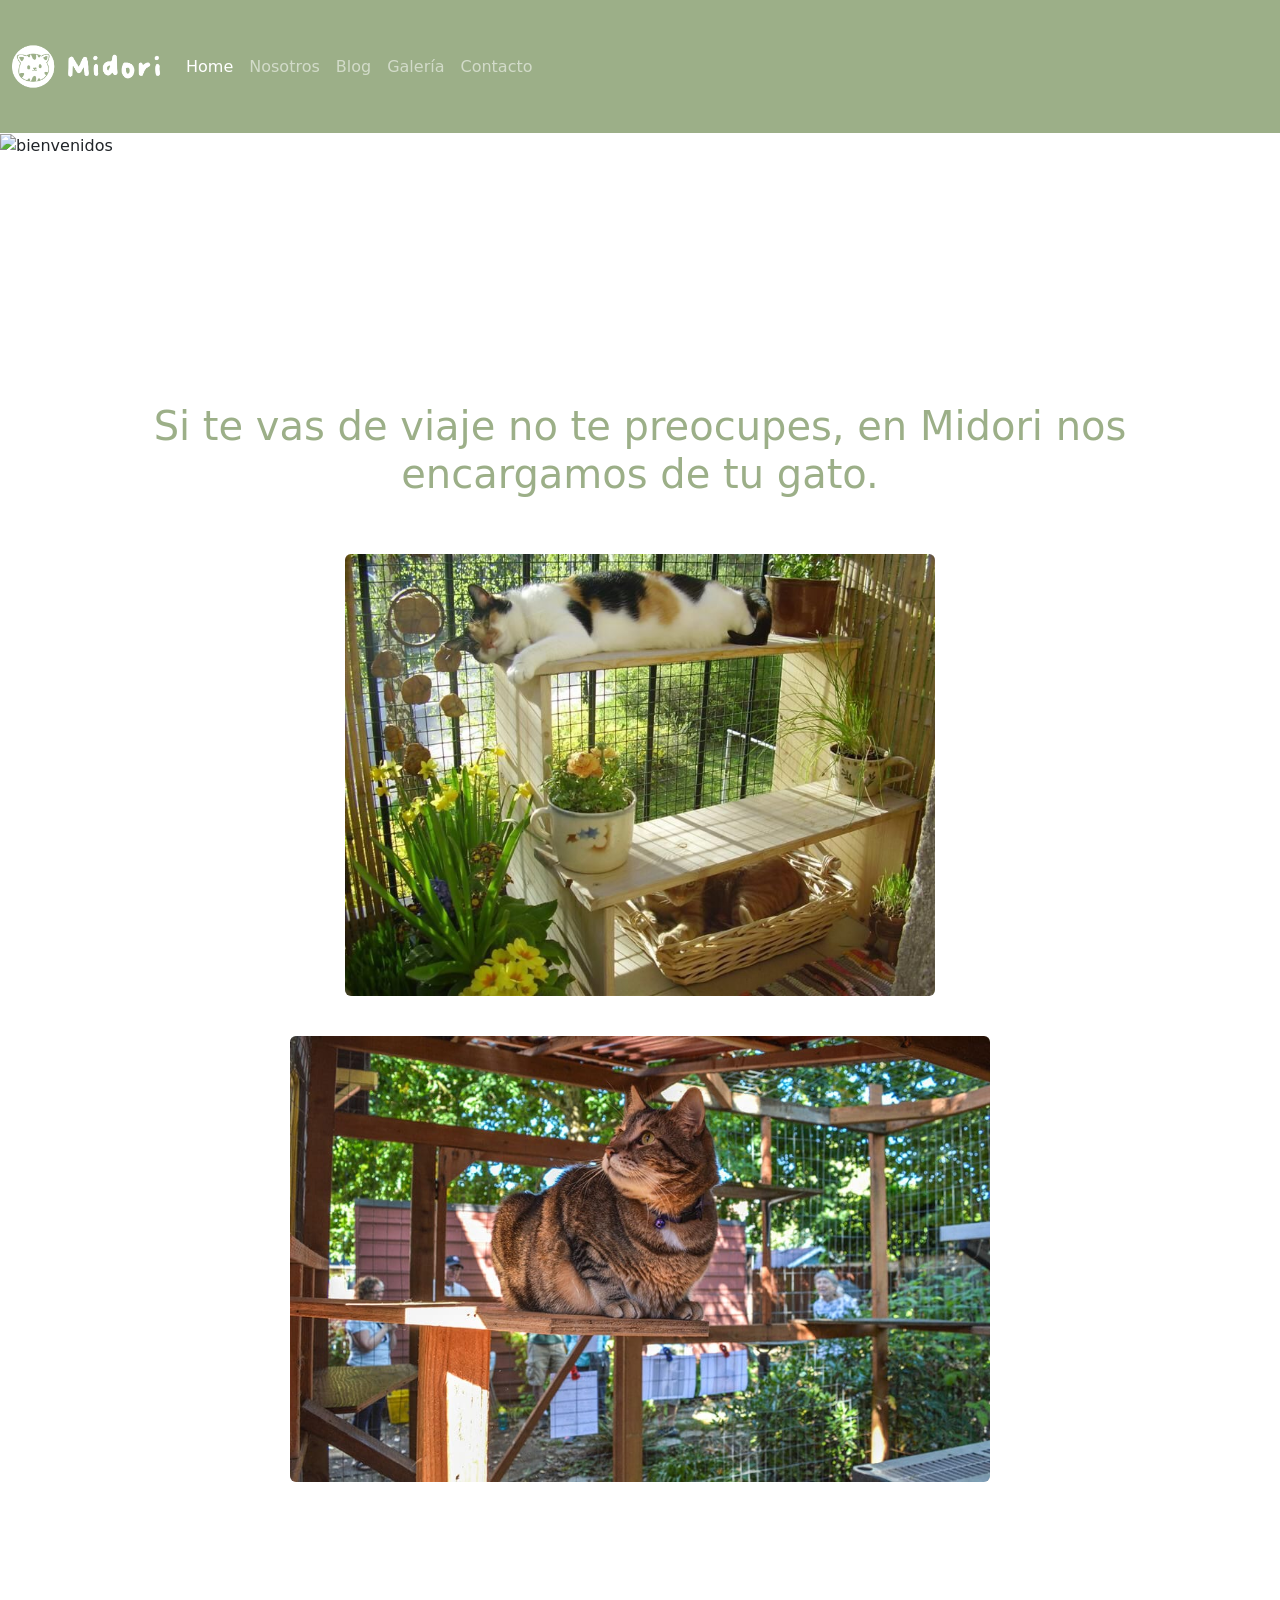
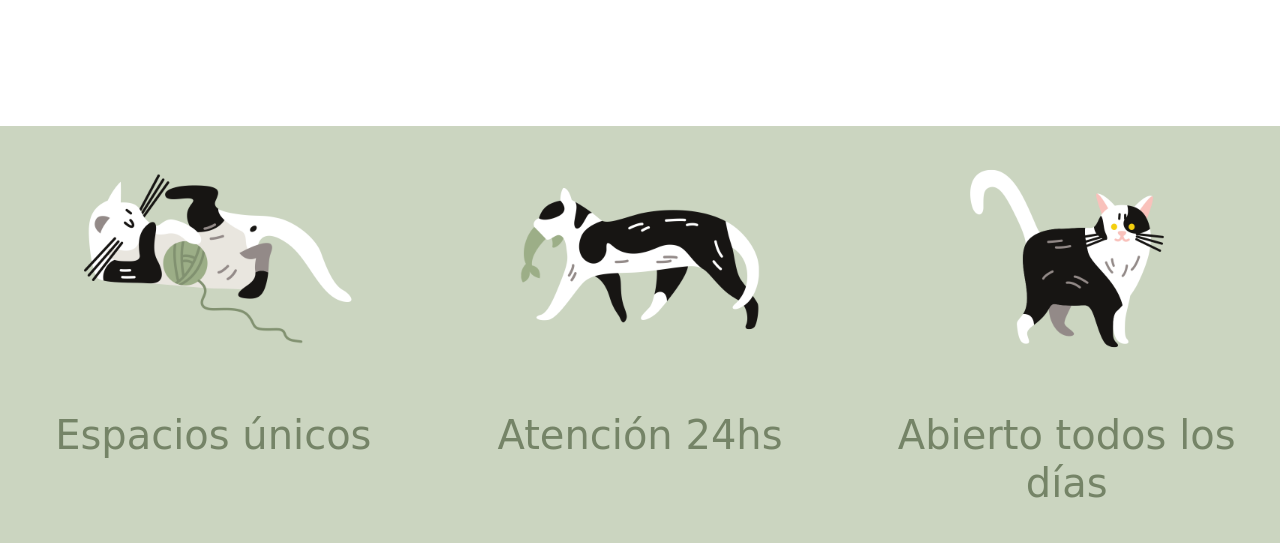
==== index.html @ fcb862b4 "Segunda Pre Entrega Coderhouse" ====
<!DOCTYPE html>
<html lang="en">
<head>
    <meta charset="UTF-8">
    <meta name="viewport" content="width=device-width, initial-scale=1.0">
    <link href="https://cdn.jsdelivr.net/npm/bootstrap@5.3.1/dist/css/bootstrap.min.css" rel="stylesheet" integrity="sha384-4bw+/aepP/YC94hEpVNVgiZdgIC5+VKNBQNGCHeKRQN+PtmoHDEXuppvnDJzQIu9" crossorigin="anonymous">
    <link rel="shortcut icon" href="./Fotos/logo.png" type="image/x-icon">
    <link rel="stylesheet" href="./css/estilos.css">
    <title>Inicio - Midori Cat Hotel</title>
</head>
<body>
    <header>
        <nav class="navbar navbar-expand-sm navbar-dark" style="background-color: #9caf88;">
            <div class="container-fluid">
              <a class="navbar-brand" href="#"><img class="logo" src="./Fotos/logonombre.png" alt="logonombre" style="width:150px;"></a>
              <div class="collapse navbar-collapse" id="navbarSupportedContent">
                <ul class="navbar-nav me-auto mb-2 mb-lg-0">
                  <li class="nav-item">
                    <a class="nav-link active" aria-current="page" href="#">Home</a>
                  </li>
                  <li class="nav-item">
                    <a class="nav-link" href="./pages/about.html">Nosotros</a>
                  </li>
                  <li class="nav-item">
                    <a class="nav-link" href="./pages/blog.html">Blog</a>
                  </li>
                  <li class="nav-item">
                    <a class="nav-link" href="./pages/galeria.html">Galería</a>
                  </li>
                  <li class="nav-item">
                    <a class="nav-link" href="./pages/contacto.html">Contacto</a>
                  </li>
                </ul>               
              </div>
            </div>
          </nav>
          <img class="img-fluid" src="./Fotos/welcome2.png" alt="bienvenidos">
    </header>

    <br>

    <main id="main">
        <div class="container-inicio"> 
            <div class="row">
                <div class="col">
                    <h1><p style="color: #9caf88;">Si te vas de viaje no te preocupes, en Midori nos encargamos de tu gato.</p></h1>
                </div>
            </div>
            <div class="row">
                <div class="col">
                    <img src="./Fotos/about3.jpg" class="rounded" style="width:590px;">
                </div>
                <div class="col">
                    <img src="./Fotos/about1.jpg" class="rounded" style="width:700px;">
                </div>
            </div>
        </div>

        <br>

        <div class="container-fluid" class="container-gatos" style="background-color: #cbd5c0;">
            <div class="row">
                <div class="col">
                    <img class="img-destacado" src="./Fotos/img1.png" style="width:300px;">
                </div>
                <div class="col">
                    <img class="img-destacado" src="./Fotos/img2.png" style="width:300px;">
                </div>
                <div class="col">
                    <img class="img-destacado" src="./Fotos/img3.png" style="width:300px;">
                </div>
            </div>
            <div class="row">
                <div class="col">
                    <h1><p class="destacado">Espacios únicos</p></h1>
                </div>
                <div class="col">
                    <h1><p class="destacado">Atención 24hs</p></h1>
                </div>
                <div class="col">
                    <h1><p class="destacado">Abierto todos los días</p></h1>
                </div>
            </div>
        </div>
    </main>
    <footer>

    </footer>
</body>
</html>
---- css/estilos.css ----
*{
    margin:0;
    padding: 0;
    box-sizing: border-box;
}
body{
    background-color: #ffffff;
}
.container-inicio{
    width: 80%;
	margin: 200px auto;
    display: grid;
    text-align: center;
}
.container-gatos{
    display: flex;
    gap: 50px;
}
.col{
    padding: 20px;
    align-items: center;
}
.destacado{
    text-align: center;
    color: #758467;
}
.card {
	border-radius: 10px;
    min-width: 500px;
	min-height: 500px;
	padding: 100px;
    margin-top:100px;
	position: relative;
	overflow: hidden;
	background-size: cover;
	background-position: center center;

	
}
.contenedor-galeria {
	width: 90%;
	max-width: 1200px;
	margin: auto;
	padding: 40px 0;
}
.img-destacado{
    display: block;
    margin-left: auto;
    margin-right: auto;
}

input[type=text], select, textarea {
    width: 100%;
    padding: 12px;
    border: 1px solid #ccc;
    margin-top: 6px;
    margin-bottom: 16px;
    resize: vertical;
  }
  
  input[type=submit] {
    background-color: #819171;
    color: white;
    padding: 12px 20px;
    border: none;
    cursor: pointer;
  }
  
  input[type=submit]:hover {
    background-color: #cbd5c0;
  }
  
  .container {
    width: 80%;
	margin: 200px auto;
    display: grid;
    text-align: center;
    border-radius: 5px;
    background-color: #f2f2f2;
    padding: 10px;
  }
  
  .column {
    float: left;
    width: 50%;
    margin-top: 6px;
    padding: 20px;
  }
  
  .row:after {
    content: "";
    display: table;
    clear: both;
  }
  
  @media screen and (max-width: 600px) {
    .column, input[type=submit] {
      width: 100%;
      margin-top: 0;
    }
}
.txtBlog{
    text-align: left;
}
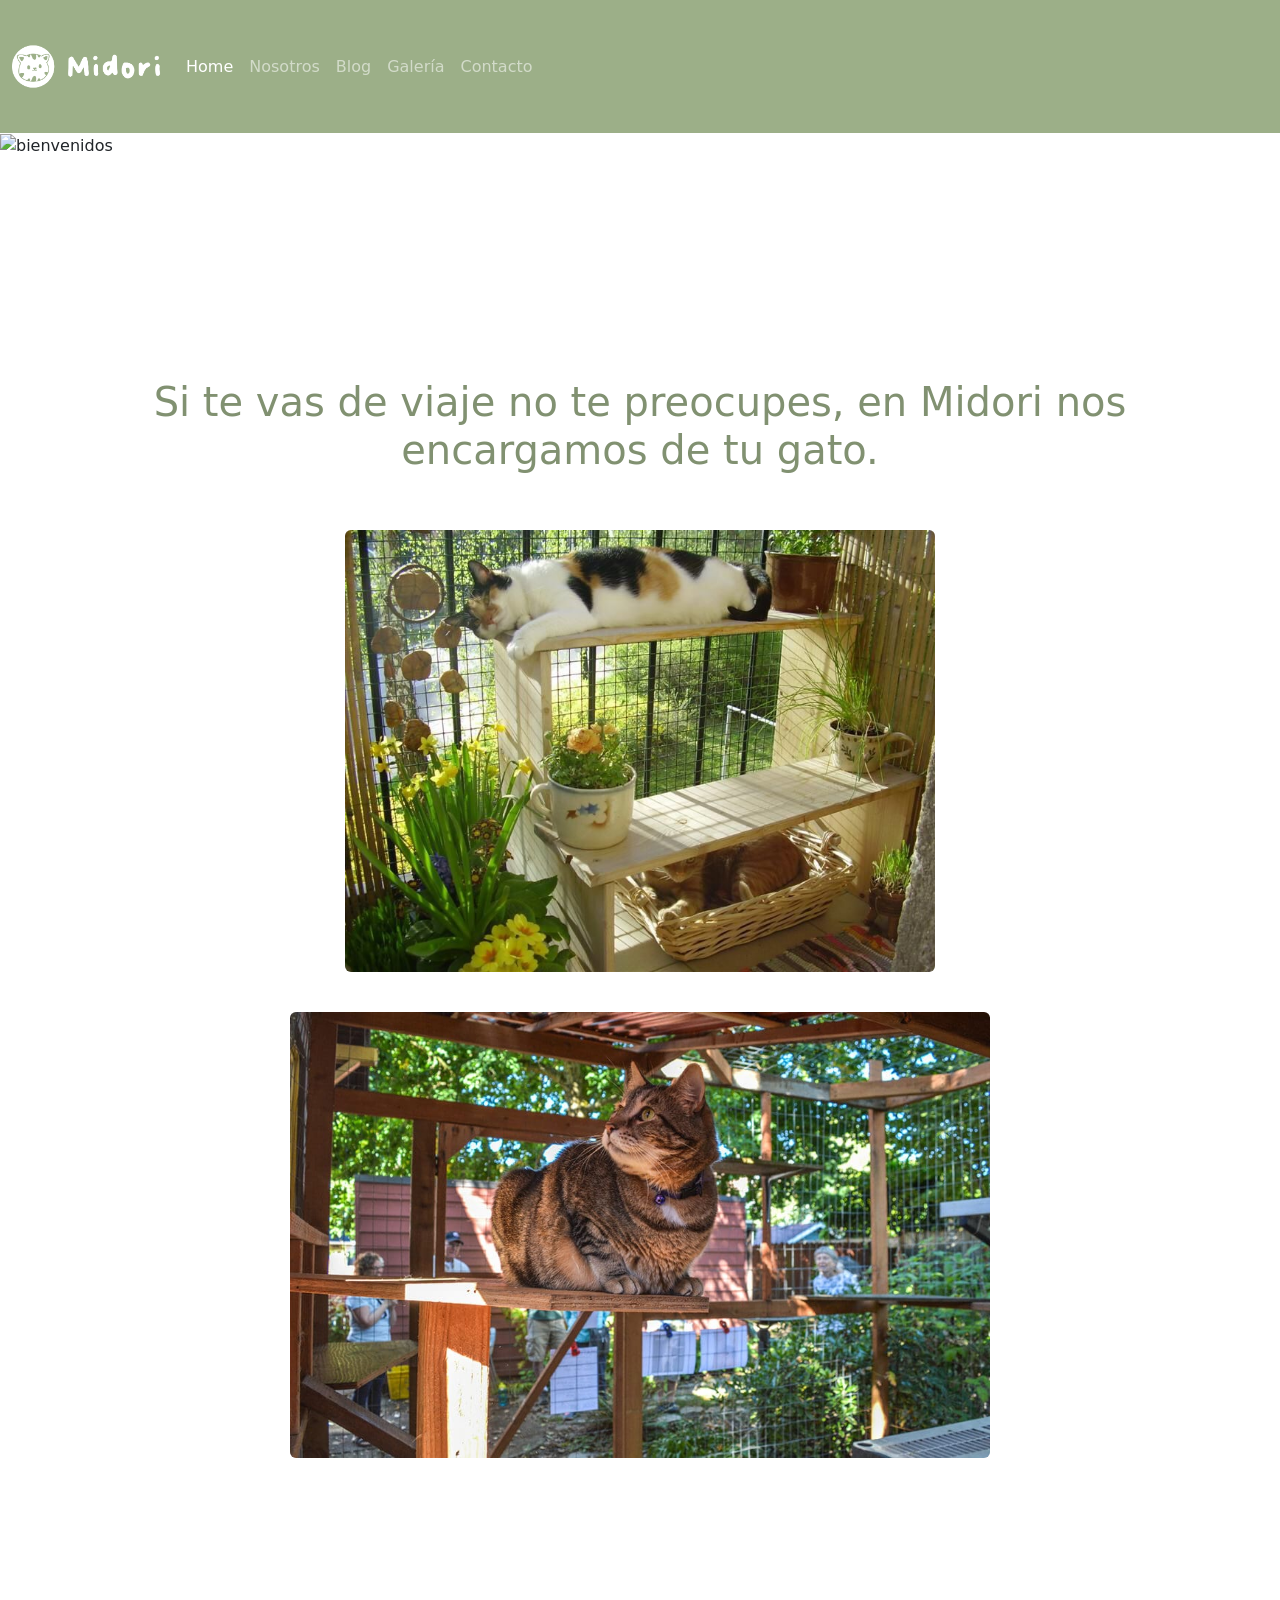
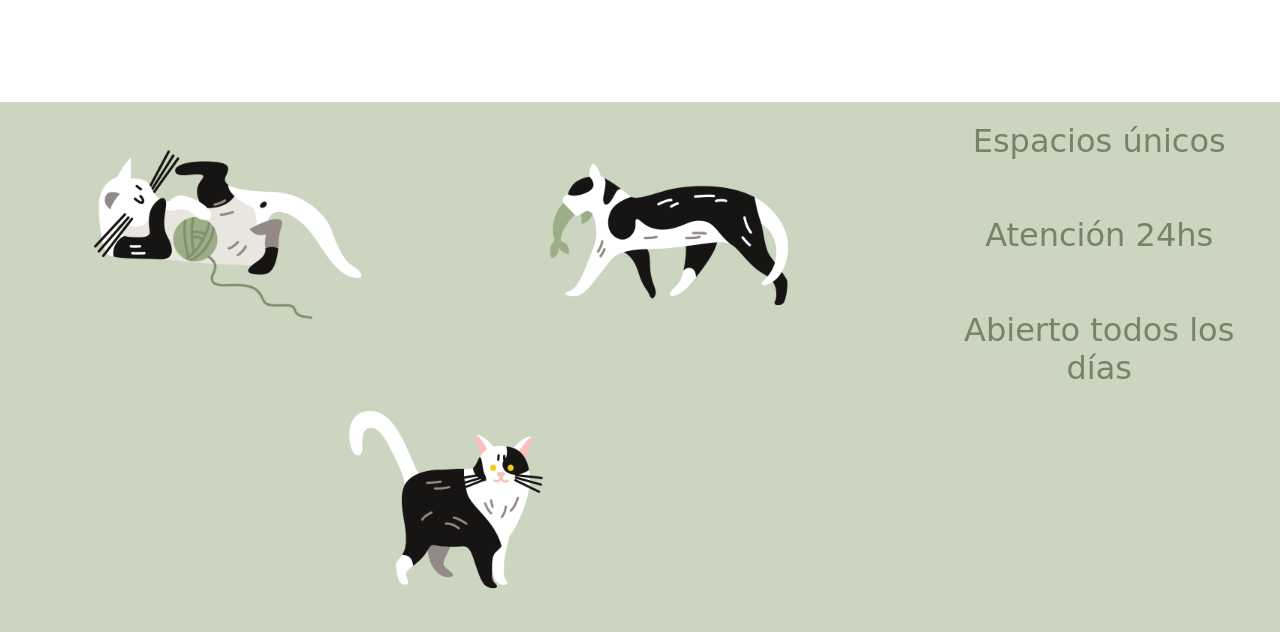
==== commit e0a50f23: "Entrega final proyecto" ====
--- a/index.html
+++ b/index.html
@@ -1,49 +1,56 @@
 <!DOCTYPE html>
 <html lang="en">
+
 <head>
     <meta charset="UTF-8">
     <meta name="viewport" content="width=device-width, initial-scale=1.0">
-    <link href="https://cdn.jsdelivr.net/npm/bootstrap@5.3.1/dist/css/bootstrap.min.css" rel="stylesheet" integrity="sha384-4bw+/aepP/YC94hEpVNVgiZdgIC5+VKNBQNGCHeKRQN+PtmoHDEXuppvnDJzQIu9" crossorigin="anonymous">
+    <link href="https://cdn.jsdelivr.net/npm/bootstrap@5.3.1/dist/css/bootstrap.min.css" rel="stylesheet"
+        integrity="sha384-4bw+/aepP/YC94hEpVNVgiZdgIC5+VKNBQNGCHeKRQN+PtmoHDEXuppvnDJzQIu9" crossorigin="anonymous">
     <link rel="shortcut icon" href="./Fotos/logo.png" type="image/x-icon">
-    <link rel="stylesheet" href="./css/estilos.css">
+    <link rel="stylesheet" href="./css/stylesnuevo.css">
     <title>Inicio - Midori Cat Hotel</title>
 </head>
+
 <body>
     <header>
-        <nav class="navbar navbar-expand-sm navbar-dark" style="background-color: #9caf88;">
+        <nav class="navbar navbar-expand-sm navbar-dark">
             <div class="container-fluid">
-              <a class="navbar-brand" href="#"><img class="logo" src="./Fotos/logonombre.png" alt="logonombre" style="width:150px;"></a>
-              <div class="collapse navbar-collapse" id="navbarSupportedContent">
-                <ul class="navbar-nav me-auto mb-2 mb-lg-0">
-                  <li class="nav-item">
-                    <a class="nav-link active" aria-current="page" href="#">Home</a>
-                  </li>
-                  <li class="nav-item">
-                    <a class="nav-link" href="./pages/about.html">Nosotros</a>
-                  </li>
-                  <li class="nav-item">
-                    <a class="nav-link" href="./pages/blog.html">Blog</a>
-                  </li>
-                  <li class="nav-item">
-                    <a class="nav-link" href="./pages/galeria.html">Galería</a>
-                  </li>
-                  <li class="nav-item">
-                    <a class="nav-link" href="./pages/contacto.html">Contacto</a>
-                  </li>
-                </ul>               
-              </div>
+                <a class="navbar-brand" href="#"><img class="logo" src="./Fotos/logonombre.png" alt="logonombre"
+                        style="width:150px;"></a>
+                <div class="collapse navbar-collapse" id="navbarSupportedContent">
+                    <ul class="navbar-nav me-auto mb-2 mb-lg-0">
+                        <li class="nav-item">
+                            <a class="nav-link active" aria-current="page" href="#">Home</a>
+                        </li>
+                        <li class="nav-item">
+                            <a class="nav-link" href="./pages/about.html">Nosotros</a>
+                        </li>
+                        <li class="nav-item">
+                            <a class="nav-link" href="./pages/blog.html">Blog</a>
+                        </li>
+                        <li class="nav-item">
+                            <a class="nav-link" href="./pages/galeria.html">Galería</a>
+                        </li>
+                        <li class="nav-item">
+                            <a class="nav-link" href="./pages/contacto.html">Contacto</a>
+                        </li>
+                    </ul>
+                </div>
             </div>
-          </nav>
-          <img class="img-fluid" src="./Fotos/welcome2.png" alt="bienvenidos">
+        </nav>        
     </header>
+    <img class="img-fluid" src="./Fotos/welcome2.png" alt="bienvenidos">
 
     <br>
 
     <main id="main">
-        <div class="container-inicio"> 
+        <div class="container-inicio">
             <div class="row">
                 <div class="col">
-                    <h1><p style="color: #9caf88;">Si te vas de viaje no te preocupes, en Midori nos encargamos de tu gato.</p></h1>
+                    <h1>
+                        <p>Si te vas de viaje no te preocupes, en Midori nos encargamos de tu
+                            gato.</p>
+                    </h1>
                 </div>
             </div>
             <div class="row">
@@ -58,27 +65,33 @@
 
         <br>
 
-        <div class="container-fluid" class="container-gatos" style="background-color: #cbd5c0;">
+        <div class="container-fluid" class="container-gatos">
             <div class="row">
                 <div class="col">
-                    <img class="img-destacado" src="./Fotos/img1.png" style="width:300px;">
+                    <img class="img-destacado" src="./Fotos/img1.png">
                 </div>
                 <div class="col">
-                    <img class="img-destacado" src="./Fotos/img2.png" style="width:300px;">
+                    <img class="img-destacado" src="./Fotos/img2.png">
                 </div>
                 <div class="col">
-                    <img class="img-destacado" src="./Fotos/img3.png" style="width:300px;">
+                    <img class="img-destacado" src="./Fotos/img3.png">
                 </div>
             </div>
-            <div class="row">
+            <div class="row2">
                 <div class="col">
-                    <h1><p class="destacado">Espacios únicos</p></h1>
+                    <h2>
+                        <p class="destacado">Espacios únicos</p>
+                    </h2>
                 </div>
                 <div class="col">
-                    <h1><p class="destacado">Atención 24hs</p></h1>
+                    <h2>
+                        <p class="destacado">Atención 24hs</p>
+                    </h2>
                 </div>
                 <div class="col">
-                    <h1><p class="destacado">Abierto todos los días</p></h1>
+                    <h2>
+                        <p class="destacado">Abierto todos los días</p>
+                    </h2>
                 </div>
             </div>
         </div>
@@ -87,4 +100,5 @@
 
     </footer>
 </body>
+
 </html>
--- a/css/stylesnuevo.css
+++ b/css/stylesnuevo.css
@@ -0,0 +1,147 @@
+* {
+  margin: 0;
+  padding: 0;
+  box-sizing: border-box;
+}
+
+body {
+  background-color: #ffffff;
+}
+
+header {
+  background-color: #9caf88;
+}
+
+.col {
+  padding: 20px;
+  align-items: center;
+}
+
+.container {
+  width: 80%;
+  margin: 200px auto;
+  display: grid;
+  text-align: center;
+  border-radius: 5px;
+  background-color: #f2f2f2;
+  padding: 10px;
+}
+
+h1 {
+  color: #819171;
+}
+
+.container-inicio {
+  width: 80%;
+  margin: 200px auto;
+  display: grid;
+  text-align: center;
+}
+
+main .container-fluid {
+  display: flex;
+  gap: 50px;
+  background-color: #cbd5c0;
+}
+main .container-fluid .row .col .img-destacado {
+  width: 300px;
+  display: block;
+  margin-left: auto;
+  margin-right: auto;
+}
+main .container-fluid .row .col .img-destacado {
+  width: 300px;
+  display: block;
+  margin-left: auto;
+  margin-right: auto;
+}
+main .container-fluid .row .col .img-destacado {
+  width: 300px;
+  display: block;
+  margin-left: auto;
+  margin-right: auto;
+}
+main .container-fluid .row2 .col .destacado {
+  text-align: center;
+  color: #758467;
+}
+main .container-fluid .row2 .col .destacado {
+  text-align: center;
+  color: #758467;
+}
+main .container-fluid .row2 .col .destacado {
+  text-align: center;
+  color: #758467;
+}
+
+body .container .row .col-sm-4 nav-pills flex-column .nav-item .nav-link active {
+  background-color: #9caf88;
+}
+
+.txtBlog {
+  text-align: left;
+}
+
+input[type=text],
+select,
+textarea {
+  width: 100%;
+  padding: 12px;
+  border: 1px solid #ccc;
+  margin-top: 6px;
+  margin-bottom: 16px;
+  resize: vertical;
+}
+
+input[type=submit] {
+  background-color: #819171;
+  color: white;
+  padding: 12px 20px;
+  border: none;
+  cursor: pointer;
+}
+
+input[type=submit]:hover {
+  background-color: #cbd5c0;
+}
+
+.column {
+  float: left;
+  width: 50%;
+  margin-top: 6px;
+  padding: 20px;
+}
+
+.row:after {
+  content: "";
+  display: table;
+  clear: both;
+}
+
+@media screen and (max-width: 600px) {
+  .column,
+  input[type=submit] {
+    width: 100%;
+    margin-top: 0;
+  }
+}
+.contenedor-galeria {
+  width: 90%;
+  max-width: 1200px;
+  margin: auto;
+  padding: 40px 0;
+}
+
+.card {
+  border-radius: 10px;
+  min-width: 500px;
+  min-height: 500px;
+  padding: 100px;
+  margin-top: 100px;
+  position: relative;
+  overflow: hidden;
+  background-size: cover;
+  background-position: center center;
+}
+
+/*# sourceMappingURL=stylesnuevo.css.map */
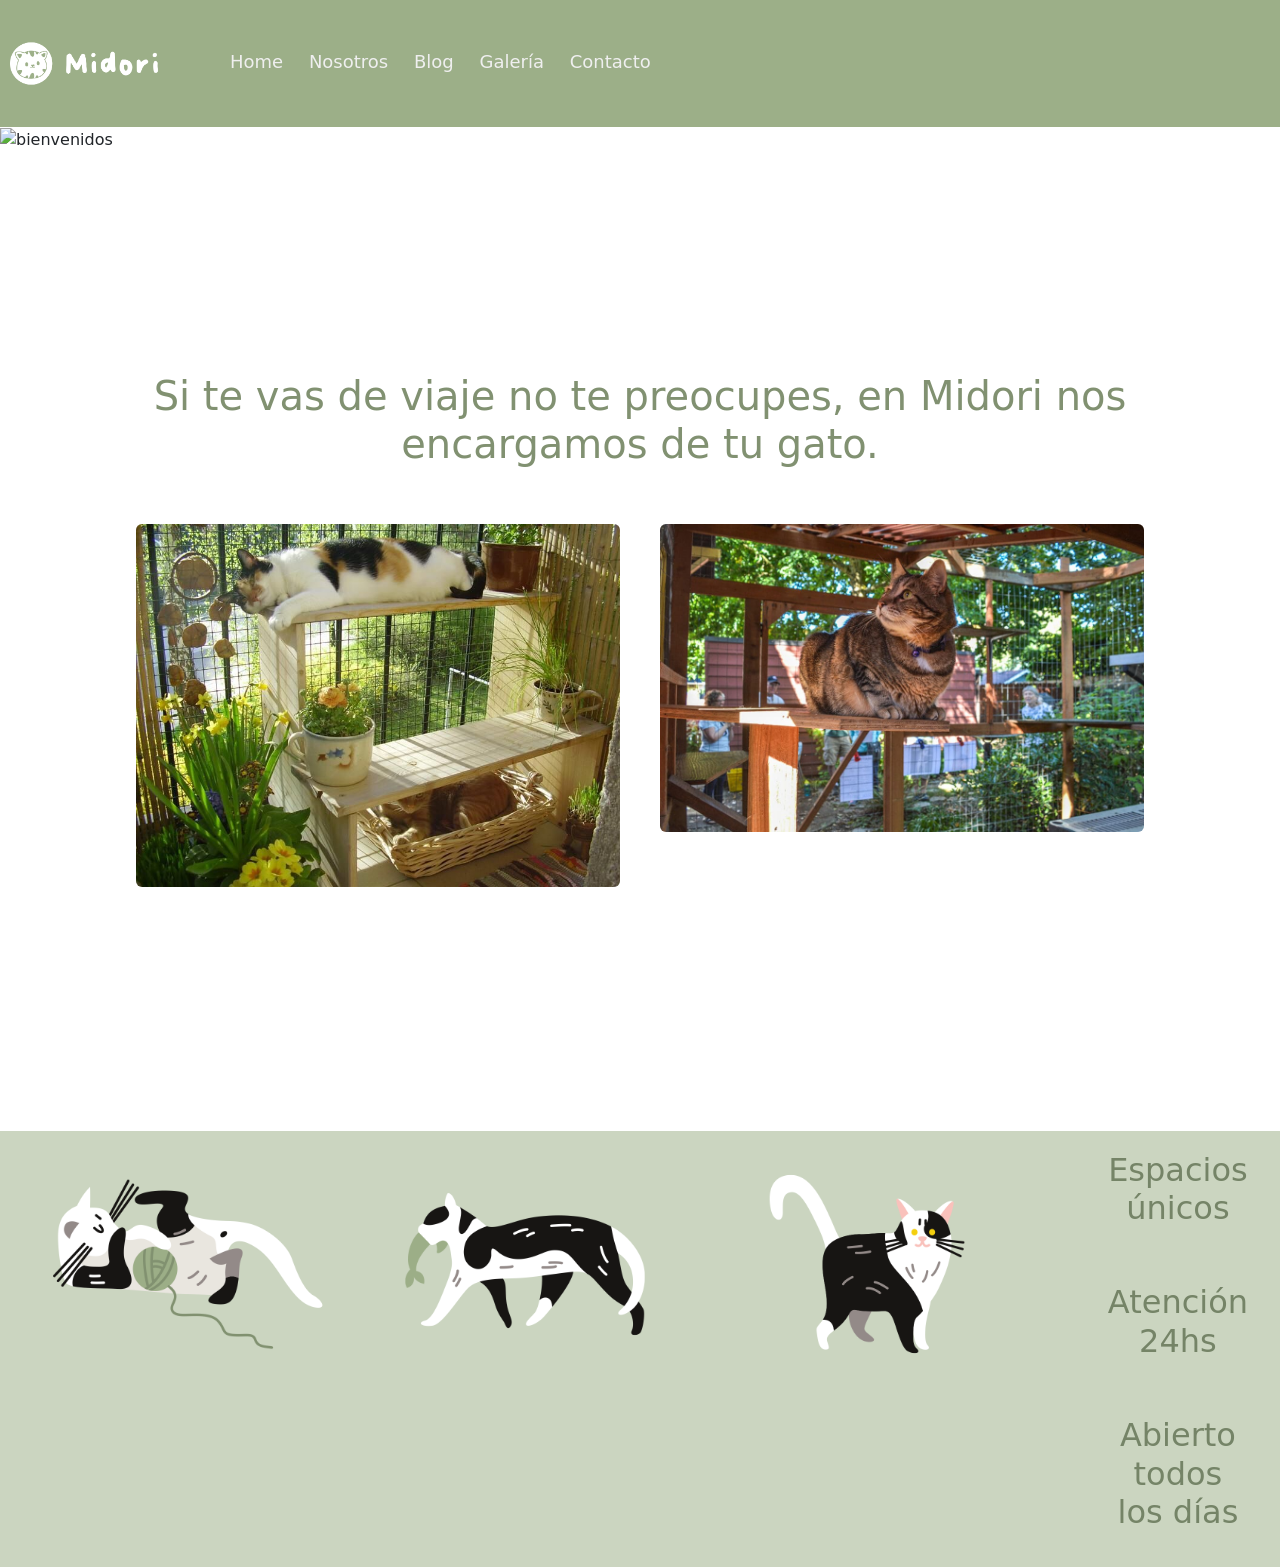
==== commit 7ebb39ce: "Entrega final corregido" ====
--- a/index.html
+++ b/index.html
@@ -13,31 +13,30 @@
 
 <body>
     <header>
-        <nav class="navbar navbar-expand-sm navbar-dark">
-            <div class="container-fluid">
-                <a class="navbar-brand" href="#"><img class="logo" src="./Fotos/logonombre.png" alt="logonombre"
+        <div class="nav">
+            <input type="checkbox" id="nav-check">
+            <div class="nav-header">
+                <div class="nav-title">
+                    <a class="navbar-brand" href="#"><img class="logo" src="../Fotos/logonombre.png" alt="logonombre"
                         style="width:150px;"></a>
-                <div class="collapse navbar-collapse" id="navbarSupportedContent">
-                    <ul class="navbar-nav me-auto mb-2 mb-lg-0">
-                        <li class="nav-item">
-                            <a class="nav-link active" aria-current="page" href="#">Home</a>
-                        </li>
-                        <li class="nav-item">
-                            <a class="nav-link" href="./pages/about.html">Nosotros</a>
-                        </li>
-                        <li class="nav-item">
-                            <a class="nav-link" href="./pages/blog.html">Blog</a>
-                        </li>
-                        <li class="nav-item">
-                            <a class="nav-link" href="./pages/galeria.html">Galería</a>
-                        </li>
-                        <li class="nav-item">
-                            <a class="nav-link" href="./pages/contacto.html">Contacto</a>
-                        </li>
-                    </ul>
                 </div>
             </div>
-        </nav>        
+            <div class="nav-btn">
+                <label for="nav-check">
+                    <span></span>
+                    <span></span>
+                    <span></span>
+                </label>
+            </div>
+
+            <div class="nav-links">
+                <a class="nav-link active" aria-current="page" href="/index.html">Home</a>
+                <a class="nav-link" href=/pages/about.html>Nosotros</a>
+                <a class="nav-link" href="/pages/blog.html">Blog</a>
+                <a class="nav-link" href="/pages/galeria.html">Galería</a>
+                <a class="nav-link" href="/pages/contacto.html">Contacto</a>
+            </div>
+        </div>
     </header>
     <img class="img-fluid" src="./Fotos/welcome2.png" alt="bienvenidos">
 
@@ -55,10 +54,10 @@
             </div>
             <div class="row">
                 <div class="col">
-                    <img src="./Fotos/about3.jpg" class="rounded" style="width:590px;">
+                    <img src="./Fotos/about3.jpg" class="rounded img-fluid" style="width:590px;">
                 </div>
                 <div class="col">
-                    <img src="./Fotos/about1.jpg" class="rounded" style="width:700px;">
+                    <img src="./Fotos/about1.jpg" class="rounded img-fluid" style="width:700px;">
                 </div>
             </div>
         </div>
@@ -66,15 +65,15 @@
         <br>
 
         <div class="container-fluid" class="container-gatos">
-            <div class="row">
+            <div class="flex-container">
                 <div class="col">
-                    <img class="img-destacado" src="./Fotos/img1.png">
+                    <img class="img-destacado img-fluid" src="./Fotos/img1.png">
                 </div>
                 <div class="col">
-                    <img class="img-destacado" src="./Fotos/img2.png">
+                    <img class="img-destacado img-fluid" src="./Fotos/img2.png">
                 </div>
                 <div class="col">
-                    <img class="img-destacado" src="./Fotos/img3.png">
+                    <img class="img-destacado img-fluid" src="./Fotos/img3.png">
                 </div>
             </div>
             <div class="row2">
--- a/css/stylesnuevo.css
+++ b/css/stylesnuevo.css
@@ -11,6 +11,86 @@
 header {
   background-color: #9caf88;
 }
+header .nav {
+  width: 100%;
+  position: relative;
+}
+header .nav > .nav-header {
+  display: inline;
+}
+header .nav > .nav-header > .nav-title {
+  display: inline-block;
+  font-size: 22px;
+  color: #fff;
+  padding: 10px 10px 10px 10px;
+}
+header .nav > .nav-btn {
+  display: none;
+}
+header .nav > .nav-links {
+  display: inline;
+  float: right;
+  font-size: 18px;
+  padding-top: 35px;
+  padding-left: 50px;
+}
+header .nav > .nav-links > a {
+  display: inline-block;
+  padding: 13px 10px 13px 10px;
+  text-decoration: none;
+  color: #efefef;
+}
+header .nav > .nav-links > a:hover {
+  background-color: rgba(0, 0, 0, 0.3);
+}
+header .nav > #nav-check {
+  display: none;
+}
+@media (max-width: 600px) {
+  header .nav > .nav-btn {
+    display: inline-block;
+    position: absolute;
+    right: 0px;
+    top: 0px;
+  }
+  header .nav > .nav-btn > label {
+    display: inline-block;
+    width: 50px;
+    height: 50px;
+    padding: 13px;
+  }
+  header .nav > .nav-btn > label:hover, header .nav #nav-check:checked ~ .nav-btn > label {
+    background-color: rgba(0, 0, 0, 0.3);
+  }
+  header .nav > .nav-btn > label > span {
+    display: block;
+    width: 25px;
+    height: 10px;
+    border-top: 2px solid #eee;
+  }
+  header .nav > .nav-links {
+    position: absolute;
+    display: block;
+    width: 100%;
+    background-color: #9caf88;
+    height: 0px;
+    transition: all 0.3s ease-in;
+    overflow-y: hidden;
+    top: 92px;
+    left: 0px;
+  }
+  header .nav > .nav-links > a {
+    display: block;
+    width: 100%;
+  }
+  header .nav > #nav-check:not(:checked) ~ .nav-links {
+    height: 0px;
+  }
+  header .nav > #nav-check:checked ~ .nav-links {
+    height: calc(100vh - 50px);
+    overflow-y: auto;
+  }
+}
 
 .col {
   padding: 20px;
@@ -38,6 +118,17 @@
   text-align: center;
 }
 
+.flex-container {
+  display: flex;
+  flex-direction: row;
+}
+
+@media (max-width: 1010px) {
+  .flex-container {
+    flex-direction: column;
+    width: 160px;
+  }
+}
 main .container-fluid {
   display: flex;
   gap: 50px;
@@ -132,16 +223,24 @@
   padding: 40px 0;
 }
 
-.card {
+.imagenCuadrada {
   border-radius: 10px;
-  min-width: 500px;
-  min-height: 500px;
-  padding: 100px;
+  width: 500px;
+  height: 500px;
   margin-top: 100px;
-  position: relative;
-  overflow: hidden;
-  background-size: cover;
+  margin-left: 150px;
   background-position: center center;
 }
 
+@media (max-width: 800px) {
+  .imagenCuadrada {
+    border-radius: 10px;
+    width: 100%;
+    height: 135px;
+    margin-top: 100px;
+    background-position: center center;
+    margin-left: 0px;
+  }
+}
+
 /*# sourceMappingURL=stylesnuevo.css.map */
